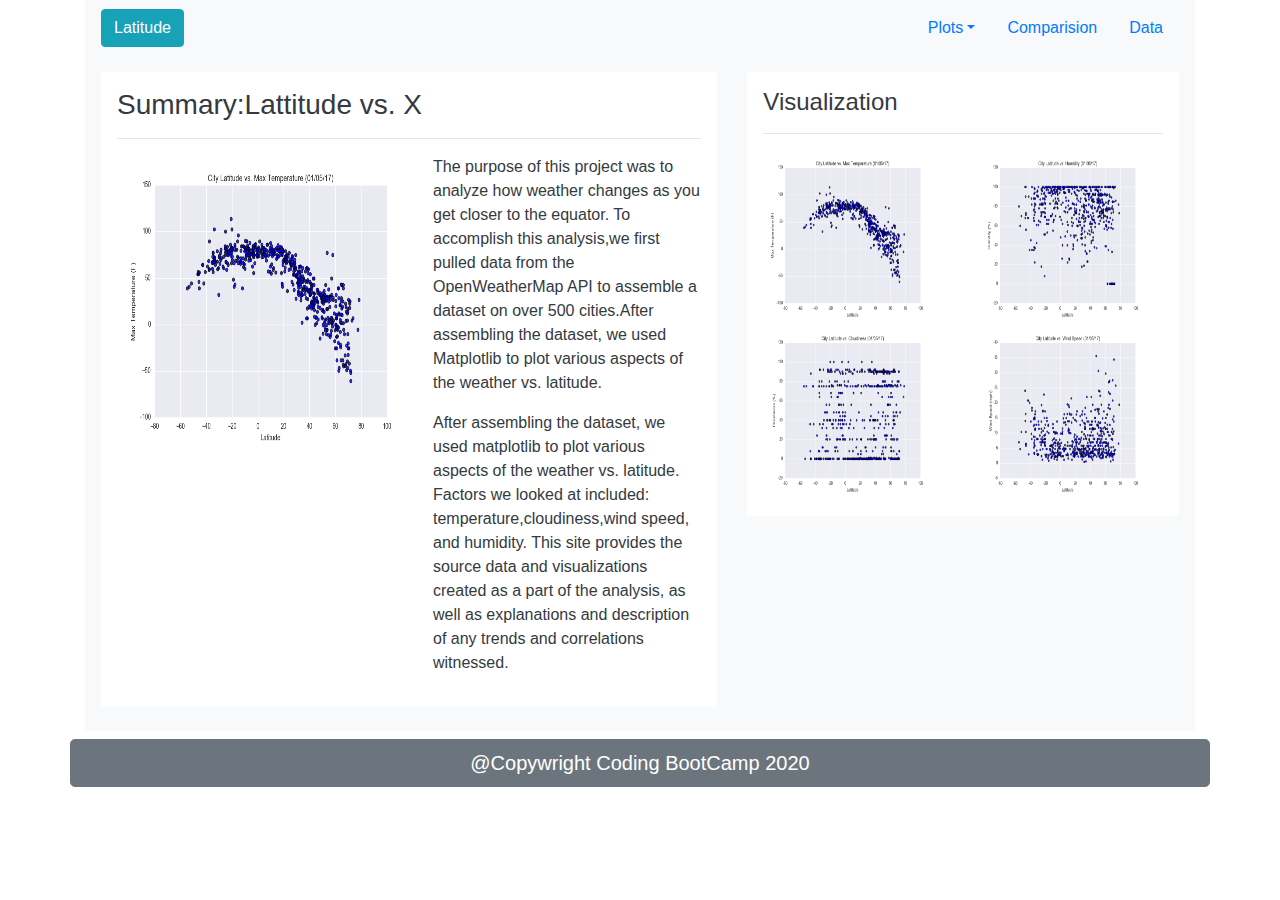
==== WebPages/index.html @ a025f476 "dropdowns working" ====
<!DOCTYPE html>
<html lang="en-us">

<head>
    <meta charset="UTF-8">
    <title>Web Visualization Dashboard</title>
    
    <!-- Bring in our bootstrap stylesheet -->
    <link rel="stylesheet" href="https://stackpath.bootstrapcdn.com/bootstrap/4.3.1/css/bootstrap.min.css" integrity="sha384-ggOyR0iXCbMQv3Xipma34MD+dH/1fQ784/j6cY/iJTQUOhcWr7x9JvoRxT2MZw1T" crossorigin="anonymous">
    
    <!--customised style sheet-->
    <link rel="stylesheet" href="style.css">

</head>
<body>
    <!--creating a layout for the landing page-->
    <div class="container">
        <div class="row">
          <div class="col-sm">
              <!--adding a nav(brand)-->
            <nav class="navbar navbar-light bg-light">
                <button type="button" class="btn btn-info">Latitude</button>
                <!--adding nav content-->
                <!--Dropdown-->
                <ul class="nav nav-pills">
                    <li class="nav-item dropdown">
                      <a class="nav-link dropdown-toggle" data-toggle="dropdown" data-toggle="dropdown" aria-haspopup="true" aria-expanded="false" href="#">Plots</a>
                      <div class="dropdown-menu">
                        <a class="dropdown-item" href="MaxTemperature.html">Max Temperature</a>
                        <a class="dropdown-item" href="Humidity.html">Humidity</a>
                        <a class="dropdown-item" href="Cloudiness.html">Cloudiness</a>
                        <a class="dropdown-item" href="WindSpeed.html">Wind Speed</a>
                      </div>
                    </li>
                    <li class="nav-item">
                      <a class="nav-link" href="Comparision.html">Comparision</a>
                    </li>
                    <li class="nav-item">
                      <a class="nav-link" href="Data.html">Data</a>
                    </li>
                  </ul>                  
              </div>    
            </nav>
        </div>
                
        <div class="p-3 mb-2 bg-light text-dark">
        <div class="row">
           <div class="col-sm-7">
                <div class="p-3 mb-2 bg-white text-dark">
                    <h3>Summary:Lattitude vs. X</h3>
                    <hr>
                    <div class="media">
                        <img src="../Resources/assets/images/Fig1.png" class="align-self-start mr-3" height="300" width="300">
                        <div class="media-body">
                          <!--adding content to the web page-->
                          <p>The purpose of this project was to analyze how weather changes as you get closer to the equator. To accomplish this analysis,we first pulled data from the OpenWeatherMap API to assemble a dataset on over 500 cities.After assembling the dataset, we used Matplotlib to plot various aspects of the weather vs. latitude.</p>
                          <p>After assembling the dataset, we used matplotlib to plot various aspects of the weather vs. latitude. Factors we looked at included: temperature,cloudiness,wind speed, and humidity. This site provides the source data and visualizations created as a part of the analysis, as well as explanations and description of any trends and correlations witnessed.</p>
                        </div>
                      </div>  
                </div>
            </div>            
            <div class="col-sm-5">
                <div class="p-3 mb-2 bg-white text-dark">
                <!--creating the layout-->
                    <h4>Visualization</h4>
                    <hr>
                    <div class="row">
                        <div class="col-sm">
                            <img src="../Resources/assets/images/Fig1.png" height="175" width="175">
                        </div>
                        <div class="col-sm">
                            <img src="../Resources/assets/images/Fig2.png" height="175" width="175">
                        </div>
                    </div>
                    <div class="row">
                        <div class="col-sm">
                            <img src="../Resources/assets/images/Fig3.png" height="175" width="175">
                        </div>
                        <div class="col-sm">
                            <img src="../Resources/assets/images/Fig4.png" height="175" width="175">
                        </div>
                    </div>
                </div>
            </div>
        </div>
        </div>

        <div class="row">
            <button type="button" class="btn btn-secondary btn-lg btn-block">@Copywright Coding BootCamp 2020</button>
        </div>
    </div>
    <script src="https://code.jquery.com/jquery-3.3.1.slim.min.js" integrity="sha384-q8i/X+965DzO0rT7abK41JStQIAqVgRVzpbzo5smXKp4YfRvH+8abtTE1Pi6jizo" crossorigin="anonymous"></script>
    <script src="https://cdnjs.cloudflare.com/ajax/libs/popper.js/1.14.7/umd/popper.min.js" integrity="sha384-UO2eT0CpHqdSJQ6hJty5KVphtPhzWj9WO1clHTMGa3JDZwrnQq4sF86dIHNDz0W1" crossorigin="anonymous"></script>
    <script src="https://stackpath.bootstrapcdn.com/bootstrap/4.3.1/js/bootstrap.min.js" integrity="sha384-JjSmVgyd0p3pXB1rRibZUAYoIIy6OrQ6VrjIEaFf/nJGzIxFDsf4x0xIM+B07jRM" crossorigin="anonymous"></script>
                          
</body>
</html>
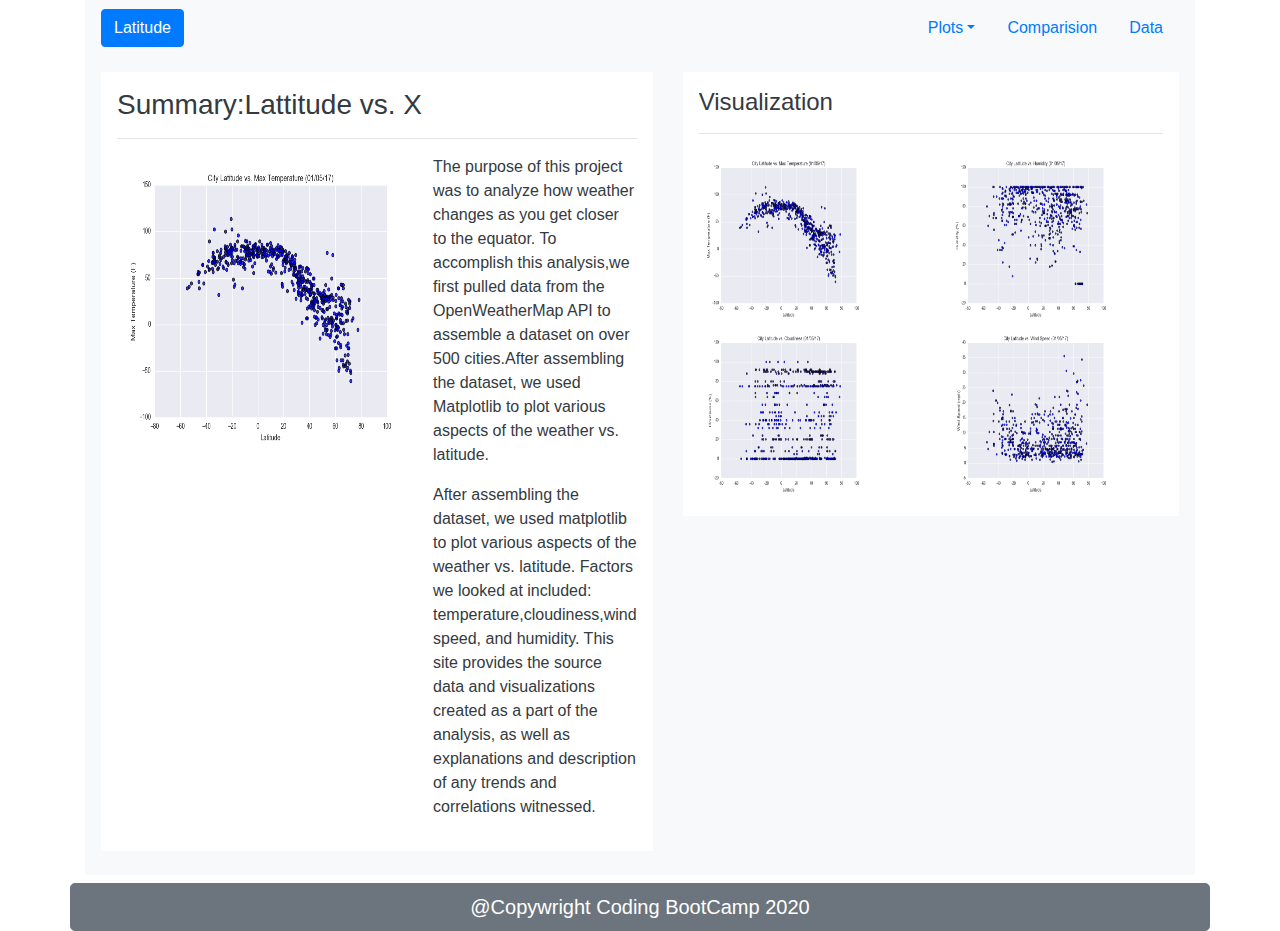
==== commit 9a4076f6: "linking latitude" ====
--- a/WebPages/index.html
+++ b/WebPages/index.html
@@ -17,9 +17,9 @@
     <div class="container">
         <div class="row">
           <div class="col-sm">
-              <!--adding a nav(brand)-->
+            <!--adding a nav(brand)-->
             <nav class="navbar navbar-light bg-light">
-                <button type="button" class="btn btn-info">Latitude</button>
+                <a class="btn btn-primary" href="index.html" role="button">Latitude</a>
                 <!--adding nav content-->
                 <!--Dropdown-->
                 <ul class="nav nav-pills">
@@ -41,13 +41,12 @@
                   </ul>                  
               </div>    
             </nav>
-        </div>
-                
+        </div>        
         <div class="p-3 mb-2 bg-light text-dark">
         <div class="row">
-           <div class="col-sm-7">
+           <div class="col-sm">
                 <div class="p-3 mb-2 bg-white text-dark">
-                    <h3>Summary:Lattitude vs. X</h3>
+                    <h3 class="aquagreen">Summary:Lattitude vs. X</h3>
                     <hr>
                     <div class="media">
                         <img src="../Resources/assets/images/Fig1.png" class="align-self-start mr-3" height="300" width="300">
@@ -59,7 +58,7 @@
                       </div>  
                 </div>
             </div>            
-            <div class="col-sm-5">
+            <div class="col-sm">
                 <div class="p-3 mb-2 bg-white text-dark">
                 <!--creating the layout-->
                     <h4>Visualization</h4>
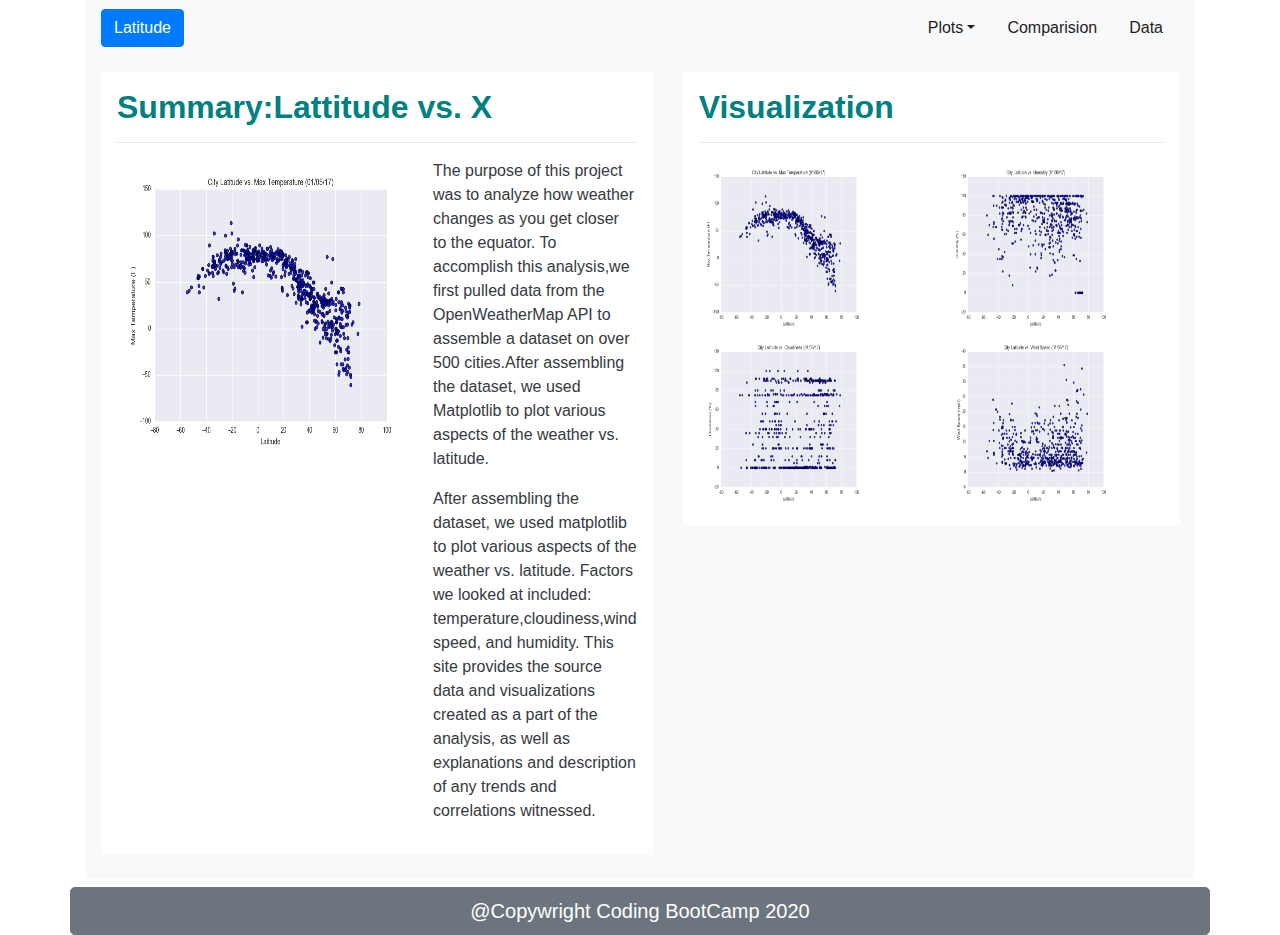
==== commit ec510ea5: "fine tuning" ====
--- a/WebPages/index.html
+++ b/WebPages/index.html
@@ -18,35 +18,35 @@
         <div class="row">
           <div class="col-sm">
             <!--adding a nav(brand)-->
-            <nav class="navbar navbar-light bg-light">
-                <a class="btn btn-primary" href="index.html" role="button">Latitude</a>
-                <!--adding nav content-->
-                <!--Dropdown-->
-                <ul class="nav nav-pills">
-                    <li class="nav-item dropdown">
-                      <a class="nav-link dropdown-toggle" data-toggle="dropdown" data-toggle="dropdown" aria-haspopup="true" aria-expanded="false" href="#">Plots</a>
-                      <div class="dropdown-menu">
-                        <a class="dropdown-item" href="MaxTemperature.html">Max Temperature</a>
-                        <a class="dropdown-item" href="Humidity.html">Humidity</a>
-                        <a class="dropdown-item" href="Cloudiness.html">Cloudiness</a>
-                        <a class="dropdown-item" href="WindSpeed.html">Wind Speed</a>
-                      </div>
-                    </li>
-                    <li class="nav-item">
-                      <a class="nav-link" href="Comparision.html">Comparision</a>
-                    </li>
-                    <li class="nav-item">
-                      <a class="nav-link" href="Data.html">Data</a>
-                    </li>
-                  </ul>                  
-              </div>    
-            </nav>
+                <nav class="navbar navbar-light bg-light">
+                    <a class="btn btn-primary" href="index.html" role="button">Latitude</a>
+                    <!--adding nav content-->
+                    <!--Dropdown-->
+                    <ul class="nav nav-pills">
+                        <li class="nav-item dropdown">
+                            <a class="nav-link dropdown-toggle" data-toggle="dropdown" data-toggle="dropdown" aria-haspopup="true" aria-expanded="false" href="#" id="colornav">Plots</a>
+                            <div class="dropdown-menu">
+                                <a class="dropdown-item" href="MaxTemperature.html">Max Temperature</a>
+                                <a class="dropdown-item" href="Humidity.html">Humidity</a>
+                                <a class="dropdown-item" href="Cloudiness.html">Cloudiness</a>
+                                <a class="dropdown-item" href="WindSpeed.html">Wind Speed</a>
+                            </div>
+                        </li>
+                        <li class="nav-item">
+                            <a class="nav-link" href="Comparision.html" id="colornav">Comparision</a>
+                        </li>
+                        <li class="nav-item">
+                            <a class="nav-link" href="Data.html" id="colornav">Data</a>
+                        </li>
+                    </ul>
+                </nav>                
+         </div>    
         </div>        
         <div class="p-3 mb-2 bg-light text-dark">
         <div class="row">
            <div class="col-sm">
                 <div class="p-3 mb-2 bg-white text-dark">
-                    <h3 class="aquagreen">Summary:Lattitude vs. X</h3>
+                    <h3 id="headings">Summary:Lattitude vs. X</h3>
                     <hr>
                     <div class="media">
                         <img src="../Resources/assets/images/Fig1.png" class="align-self-start mr-3" height="300" width="300">
@@ -61,7 +61,7 @@
             <div class="col-sm">
                 <div class="p-3 mb-2 bg-white text-dark">
                 <!--creating the layout-->
-                    <h4>Visualization</h4>
+                    <h4 id="headings">Visualization</h4>
                     <hr>
                     <div class="row">
                         <div class="col-sm">
@@ -83,14 +83,12 @@
             </div>
         </div>
         </div>
-
         <div class="row">
             <button type="button" class="btn btn-secondary btn-lg btn-block">@Copywright Coding BootCamp 2020</button>
         </div>
     </div>
     <script src="https://code.jquery.com/jquery-3.3.1.slim.min.js" integrity="sha384-q8i/X+965DzO0rT7abK41JStQIAqVgRVzpbzo5smXKp4YfRvH+8abtTE1Pi6jizo" crossorigin="anonymous"></script>
     <script src="https://cdnjs.cloudflare.com/ajax/libs/popper.js/1.14.7/umd/popper.min.js" integrity="sha384-UO2eT0CpHqdSJQ6hJty5KVphtPhzWj9WO1clHTMGa3JDZwrnQq4sF86dIHNDz0W1" crossorigin="anonymous"></script>
-    <script src="https://stackpath.bootstrapcdn.com/bootstrap/4.3.1/js/bootstrap.min.js" integrity="sha384-JjSmVgyd0p3pXB1rRibZUAYoIIy6OrQ6VrjIEaFf/nJGzIxFDsf4x0xIM+B07jRM" crossorigin="anonymous"></script>
-                          
+    <script src="https://stackpath.bootstrapcdn.com/bootstrap/4.3.1/js/bootstrap.min.js" integrity="sha384-JjSmVgyd0p3pXB1rRibZUAYoIIy6OrQ6VrjIEaFf/nJGzIxFDsf4x0xIM+B07jRM" crossorigin="anonymous"></script>                         
 </body>
 </html>
--- a/WebPages/style.css
+++ b/WebPages/style.css
@@ -0,0 +1,48 @@
+#headings{
+    font-family: sans-serif;
+    font-weight: bold;
+    color:teal;
+    font-size: xx-large;
+}
+
+#title{
+    font-family: sans-serif;
+    font-weight: bold;
+    color:teal;
+    font-size: x-large;
+    text-align: center;
+
+}
+
+.center{
+    display: block;
+    margin-left: auto;
+    margin-right: auto;
+    width: 100%;
+    height: 80%;
+  }
+
+#colornav{
+      color: rgb(31, 29, 29);
+  }
+
+#just{
+    text-align: justify;
+    font-family: sans-serif;
+    font-weight: bold;
+    color:teal;
+    font-size: xx-large;
+}
+
+.box {
+    min-height: 50px;
+    padding: 5px;
+    margin: 5px;
+    font-weight: 800;
+    color: #fff;
+  }
+  
+  .skyblue {
+    background: teal;
+  }
+  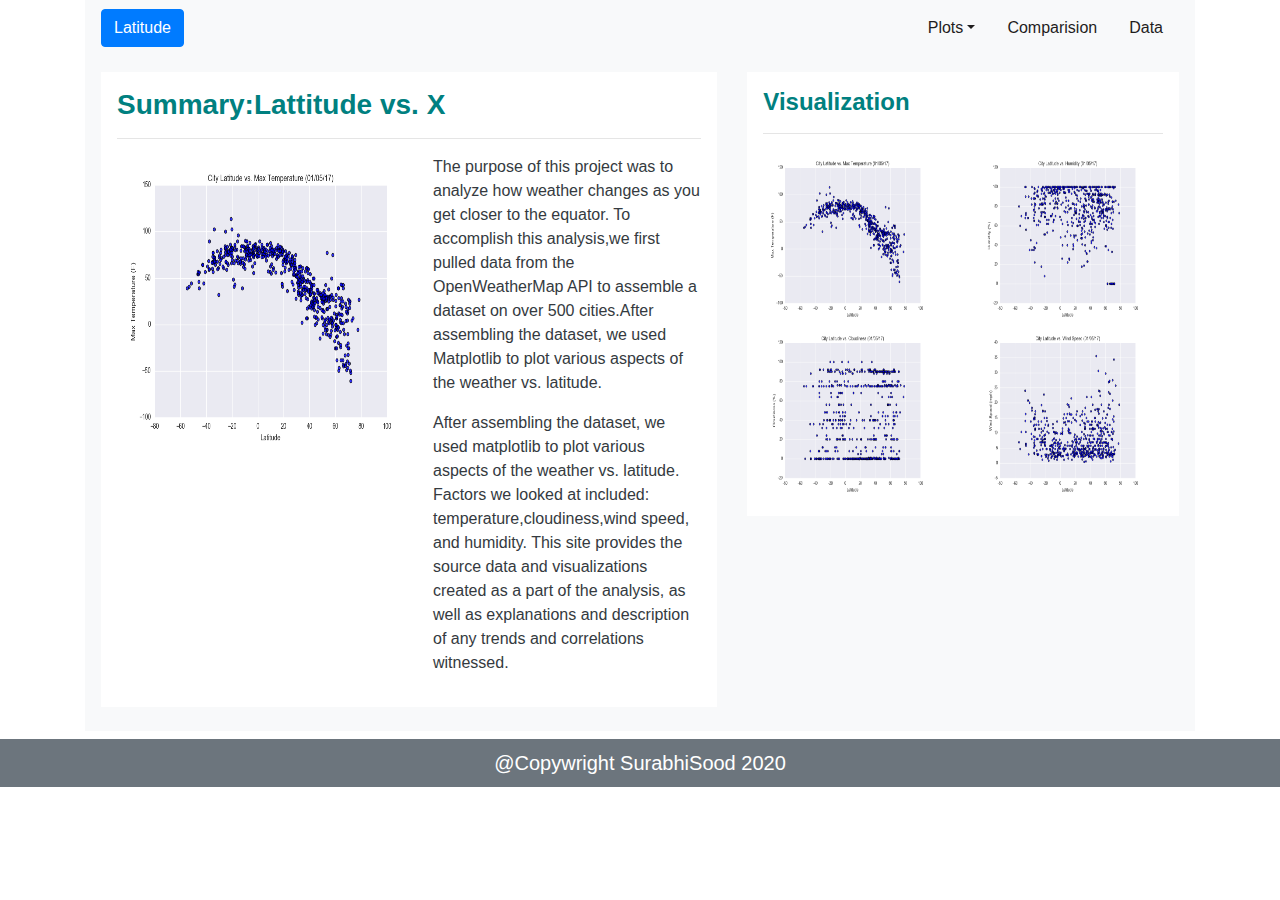
==== commit b8c973ef: "fine tuning" ====
--- a/WebPages/index.html
+++ b/WebPages/index.html
@@ -1,23 +1,24 @@
 <!DOCTYPE html>
 <html lang="en-us">
 
-<head>
-    <meta charset="UTF-8">
-    <title>Web Visualization Dashboard</title>
+    <head>
+        <meta charset="UTF-8">
+        <title>Web Visualization Dashboard</title>
     
-    <!-- Bring in our bootstrap stylesheet -->
-    <link rel="stylesheet" href="https://stackpath.bootstrapcdn.com/bootstrap/4.3.1/css/bootstrap.min.css" integrity="sha384-ggOyR0iXCbMQv3Xipma34MD+dH/1fQ784/j6cY/iJTQUOhcWr7x9JvoRxT2MZw1T" crossorigin="anonymous">
+        <!-- Bring in our bootstrap stylesheet -->
+        <link rel="stylesheet" href="https://stackpath.bootstrapcdn.com/bootstrap/4.3.1/css/bootstrap.min.css" integrity="sha384-ggOyR0iXCbMQv3Xipma34MD+dH/1fQ784/j6cY/iJTQUOhcWr7x9JvoRxT2MZw1T" crossorigin="anonymous">
     
-    <!--customised style sheet-->
-    <link rel="stylesheet" href="style.css">
+        <!--customised style sheet-->
+        <link rel="stylesheet" href="style.css">
 
-</head>
-<body>
-    <!--creating a layout for the landing page-->
-    <div class="container">
-        <div class="row">
-          <div class="col-sm">
-            <!--adding a nav(brand)-->
+    </head>
+    
+    <body>
+        <div class="container">
+            <!--Navigation Bar-->
+            <div class="row">
+                <div class="col-sm">
+                <!--adding a NavBrand)-->
                 <nav class="navbar navbar-light bg-light">
                     <a class="btn btn-primary" href="index.html" role="button">Latitude</a>
                     <!--adding nav content-->
@@ -39,56 +40,72 @@
                             <a class="nav-link" href="Data.html" id="colornav">Data</a>
                         </li>
                     </ul>
-                </nav>                
-         </div>    
-        </div>        
-        <div class="p-3 mb-2 bg-light text-dark">
-        <div class="row">
-           <div class="col-sm">
-                <div class="p-3 mb-2 bg-white text-dark">
-                    <h3 id="headings">Summary:Lattitude vs. X</h3>
-                    <hr>
-                    <div class="media">
-                        <img src="../Resources/assets/images/Fig1.png" class="align-self-start mr-3" height="300" width="300">
-                        <div class="media-body">
-                          <!--adding content to the web page-->
-                          <p>The purpose of this project was to analyze how weather changes as you get closer to the equator. To accomplish this analysis,we first pulled data from the OpenWeatherMap API to assemble a dataset on over 500 cities.After assembling the dataset, we used Matplotlib to plot various aspects of the weather vs. latitude.</p>
-                          <p>After assembling the dataset, we used matplotlib to plot various aspects of the weather vs. latitude. Factors we looked at included: temperature,cloudiness,wind speed, and humidity. This site provides the source data and visualizations created as a part of the analysis, as well as explanations and description of any trends and correlations witnessed.</p>
+                </nav>  
+                </div>
+            </div>
+            <!--body of the webpage-->
+            <!--Column 1-->
+            <div class="p-3 mb-2 bg-light text-dark">
+                <div class="row">
+                    <div class="col-lg-7 col-md-12">
+                        <div class="p-3 mb-2 bg-white text-dark">
+                            <h3 id="headings">Summary:Lattitude vs. X</h3>
+                            <hr>
+                            <div class="media">
+                                <img src="../Resources/assets/images/Fig1.png" class="align-self-start mr-3" height="300" width="300">
+                                    <div class="media-body">
+                                        <!--adding content-->
+                                        <p>The purpose of this project was to analyze how weather changes as you get closer to the equator. To accomplish this analysis,we first pulled data from the OpenWeatherMap API to assemble a dataset on over 500 cities.After assembling the dataset, we used Matplotlib to plot various aspects of the weather vs. latitude.</p>
+                                        <p>After assembling the dataset, we used matplotlib to plot various aspects of the weather vs. latitude. Factors we looked at included: temperature,cloudiness,wind speed, and humidity. This site provides the source data and visualizations created as a part of the analysis, as well as explanations and description of any trends and correlations witnessed.</p>
+                                    </div>
+                            </div>
                         </div>
-                      </div>  
-                </div>
-            </div>            
-            <div class="col-sm">
-                <div class="p-3 mb-2 bg-white text-dark">
-                <!--creating the layout-->
-                    <h4 id="headings">Visualization</h4>
-                    <hr>
-                    <div class="row">
-                        <div class="col-sm">
-                            <img src="../Resources/assets/images/Fig1.png" height="175" width="175">
-                        </div>
-                        <div class="col-sm">
-                            <img src="../Resources/assets/images/Fig2.png" height="175" width="175">
-                        </div>
-                    </div>
-                    <div class="row">
-                        <div class="col-sm">
-                            <img src="../Resources/assets/images/Fig3.png" height="175" width="175">
-                        </div>
-                        <div class="col-sm">
-                            <img src="../Resources/assets/images/Fig4.png" height="175" width="175">
+                    </div>              
+                    <div class="col-lg-5 col-md-12">
+                        <div class="p-3 mb-2 bg-white text-dark">
+                        <!--Column 2-->
+                            <h4 id="headings">Visualization</h4>
+                            <hr>
+
+                            <div class="row">
+                                <div class="col-sm">
+                                    <a href="MaxTemperature.html">
+                                    <img src="../Resources/assets/images/Fig1.png" height="175" width="175">
+                                    </a>
+                                </div>
+                                <div class="col-sm">
+                                    <a href="Humidity.html">
+                                    <img src="../Resources/assets/images/Fig2.png" height="175" width="175">
+                                    </a>
+                                </div>
+                            </div>
+                            
+                            <div class="row">
+                                <div class="col-sm">
+                                    <a href="Cloudiness.html">
+                                    <img src="../Resources/assets/images/Fig3.png" height="175" width="175">
+                                    </a>
+                                </div>
+                                <div class="col-sm">
+                                    <a href="WindSpeed.html">
+                                    <img src="../Resources/assets/images/Fig4.png" height="175" width="175">
+                                    </a>
+                                </div>
+                            </div>
                         </div>
                     </div>
                 </div>
             </div>
         </div>
+
+        <div class="row">
+            <button type="button" class="btn btn-secondary btn-lg btn-block">@Copywright SurabhiSood 2020</button>
         </div>
-        <div class="row">
-            <button type="button" class="btn btn-secondary btn-lg btn-block">@Copywright Coding BootCamp 2020</button>
-        </div>
-    </div>
+
+    <!--Bootstrap JS-->
     <script src="https://code.jquery.com/jquery-3.3.1.slim.min.js" integrity="sha384-q8i/X+965DzO0rT7abK41JStQIAqVgRVzpbzo5smXKp4YfRvH+8abtTE1Pi6jizo" crossorigin="anonymous"></script>
     <script src="https://cdnjs.cloudflare.com/ajax/libs/popper.js/1.14.7/umd/popper.min.js" integrity="sha384-UO2eT0CpHqdSJQ6hJty5KVphtPhzWj9WO1clHTMGa3JDZwrnQq4sF86dIHNDz0W1" crossorigin="anonymous"></script>
     <script src="https://stackpath.bootstrapcdn.com/bootstrap/4.3.1/js/bootstrap.min.js" integrity="sha384-JjSmVgyd0p3pXB1rRibZUAYoIIy6OrQ6VrjIEaFf/nJGzIxFDsf4x0xIM+B07jRM" crossorigin="anonymous"></script>                         
-</body>
+    
+    </body>
 </html>
--- a/WebPages/style.css
+++ b/WebPages/style.css
@@ -2,7 +2,6 @@
     font-family: sans-serif;
     font-weight: bold;
     color:teal;
-    font-size: xx-large;
 }
 
 #title{
@@ -26,14 +25,6 @@
       color: rgb(31, 29, 29);
   }
 
-#just{
-    text-align: justify;
-    font-family: sans-serif;
-    font-weight: bold;
-    color:teal;
-    font-size: xx-large;
-}
-
 .box {
     min-height: 50px;
     padding: 5px;
@@ -45,4 +36,25 @@
   .skyblue {
     background: teal;
   }
+
+  /* Media Queries */
+@media(max-width: 992px){
+  .navbar-expand-lg{
+  background-color: #0BADA6;
+  }
+  
+  .navbar-brand{
+      padding: 10px;
+  }
+  
+  button{
+      margin-right: 30px; 
+  }
+  button:focus {
+  
+      outline: 1px dotted;
+      outline: 5px auto -webkit-focusring-color;
+      
+      }
+  }
   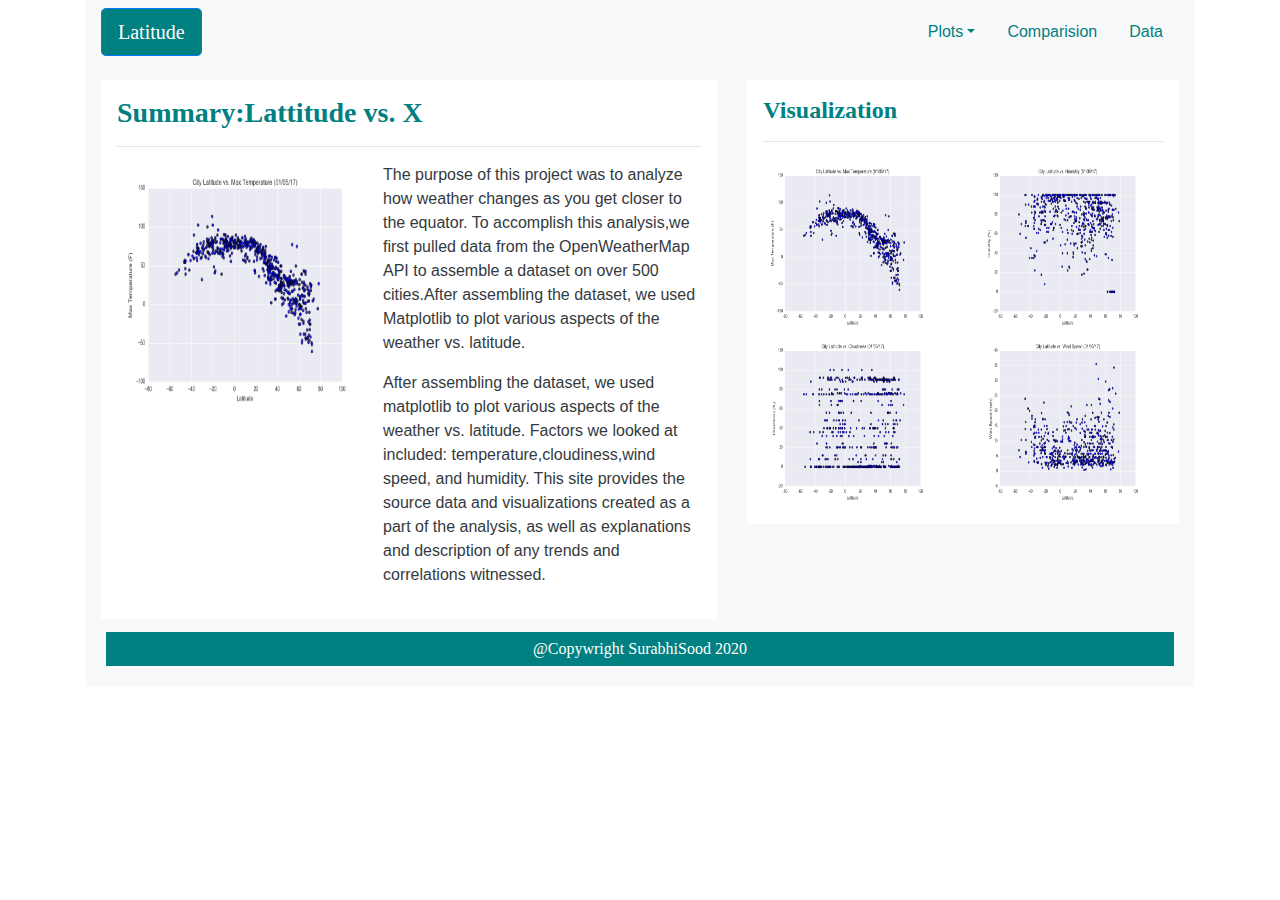
==== commit f5b65b33: "footer" ====
--- a/WebPages/index.html
+++ b/WebPages/index.html
@@ -12,15 +12,14 @@
         <link rel="stylesheet" href="style.css">
 
     </head>
-    
     <body>
         <div class="container">
             <!--Navigation Bar-->
             <div class="row">
-                <div class="col-sm">
+                <div class="col-md col-sm">
                 <!--adding a NavBrand)-->
                 <nav class="navbar navbar-light bg-light">
-                    <a class="btn btn-primary" href="index.html" role="button">Latitude</a>
+                    <a class="btn btn-primary btn-lg" href="index.html" role="button">Latitude</a>
                     <!--adding nav content-->
                     <!--Dropdown-->
                     <ul class="nav nav-pills">
@@ -47,12 +46,12 @@
             <!--Column 1-->
             <div class="p-3 mb-2 bg-light text-dark">
                 <div class="row">
-                    <div class="col-lg-7 col-md-12">
+                    <div class="col-md-7 col-sm">
                         <div class="p-3 mb-2 bg-white text-dark">
                             <h3 id="headings">Summary:Lattitude vs. X</h3>
                             <hr>
                             <div class="media">
-                                <img src="../Resources/assets/images/Fig1.png" class="align-self-start mr-3" height="300" width="300">
+                                <img src="../Resources/assets/images/Fig1.png" class="align-self-start mr-3" height="250" width="250">
                                     <div class="media-body">
                                         <!--adding content-->
                                         <p>The purpose of this project was to analyze how weather changes as you get closer to the equator. To accomplish this analysis,we first pulled data from the OpenWeatherMap API to assemble a dataset on over 500 cities.After assembling the dataset, we used Matplotlib to plot various aspects of the weather vs. latitude.</p>
@@ -61,19 +60,19 @@
                             </div>
                         </div>
                     </div>              
-                    <div class="col-lg-5 col-md-12">
+                    <div class="col-md-5 col-sm">
                         <div class="p-3 mb-2 bg-white text-dark">
                         <!--Column 2-->
                             <h4 id="headings">Visualization</h4>
                             <hr>
 
                             <div class="row">
-                                <div class="col-sm">
+                                <div class="col-md col-sm">
                                     <a href="MaxTemperature.html">
                                     <img src="../Resources/assets/images/Fig1.png" height="175" width="175">
                                     </a>
                                 </div>
-                                <div class="col-sm">
+                                <div class="col-md col-sm">
                                     <a href="Humidity.html">
                                     <img src="../Resources/assets/images/Fig2.png" height="175" width="175">
                                     </a>
@@ -81,12 +80,12 @@
                             </div>
                             
                             <div class="row">
-                                <div class="col-sm">
+                                <div class="col-md col-sm">
                                     <a href="Cloudiness.html">
                                     <img src="../Resources/assets/images/Fig3.png" height="175" width="175">
                                     </a>
                                 </div>
-                                <div class="col-sm">
+                                <div class="col-md col-sm">
                                     <a href="WindSpeed.html">
                                     <img src="../Resources/assets/images/Fig4.png" height="175" width="175">
                                     </a>
@@ -95,13 +94,9 @@
                         </div>
                     </div>
                 </div>
+                <div class="box">@Copywright SurabhiSood 2020</div>
             </div>
-        </div>
-
-        <div class="row">
-            <button type="button" class="btn btn-secondary btn-lg btn-block">@Copywright SurabhiSood 2020</button>
-        </div>
-
+        </div>  
     <!--Bootstrap JS-->
     <script src="https://code.jquery.com/jquery-3.3.1.slim.min.js" integrity="sha384-q8i/X+965DzO0rT7abK41JStQIAqVgRVzpbzo5smXKp4YfRvH+8abtTE1Pi6jizo" crossorigin="anonymous"></script>
     <script src="https://cdnjs.cloudflare.com/ajax/libs/popper.js/1.14.7/umd/popper.min.js" integrity="sha384-UO2eT0CpHqdSJQ6hJty5KVphtPhzWj9WO1clHTMGa3JDZwrnQq4sF86dIHNDz0W1" crossorigin="anonymous"></script>
--- a/WebPages/style.css
+++ b/WebPages/style.css
@@ -1,7 +1,13 @@
 #headings{
-    font-family: sans-serif;
+    font-family: Georgia, 'Times New Roman', Times, serif;
     font-weight: bold;
     color:teal;
+}
+
+.btn-primary{
+    background-color:teal;
+    color: white;
+    font-family: Georgia, 'Times New Roman', Times, serif;
 }
 
 #title{
@@ -10,7 +16,10 @@
     color:teal;
     font-size: x-large;
     text-align: center;
+}
 
+#colornav{
+  color:teal;
 }
 
 .center{
@@ -21,40 +30,25 @@
     height: 80%;
   }
 
-#colornav{
-      color: rgb(31, 29, 29);
-  }
-
 .box {
-    min-height: 50px;
+    min-height: 15px;
+    max-width: 20;
     padding: 5px;
     margin: 5px;
-    font-weight: 800;
-    color: #fff;
-  }
-  
-  .skyblue {
-    background: teal;
-  }
+    font-family: 'Times New Roman', Times, serif;
+    background-color: teal;
+    color: white;
+    text-align: center;
+}
 
-  /* Media Queries */
-@media(max-width: 992px){
-  .navbar-expand-lg{
-  background-color: #0BADA6;
-  }
-  
-  .navbar-brand{
-      padding: 10px;
-  }
-  
-  button{
-      margin-right: 30px; 
-  }
-  button:focus {
-  
-      outline: 1px dotted;
-      outline: 5px auto -webkit-focusring-color;
-      
-      }
-  }
-  +@media screen and (min-width: 910px)
+.nav-primary 
+{
+  float: right;
+  clear: none;
+}
+
+@media screen and (min-width: 640px)
+.nav-primary, .nav-primary ul {
+    float: left;
+}
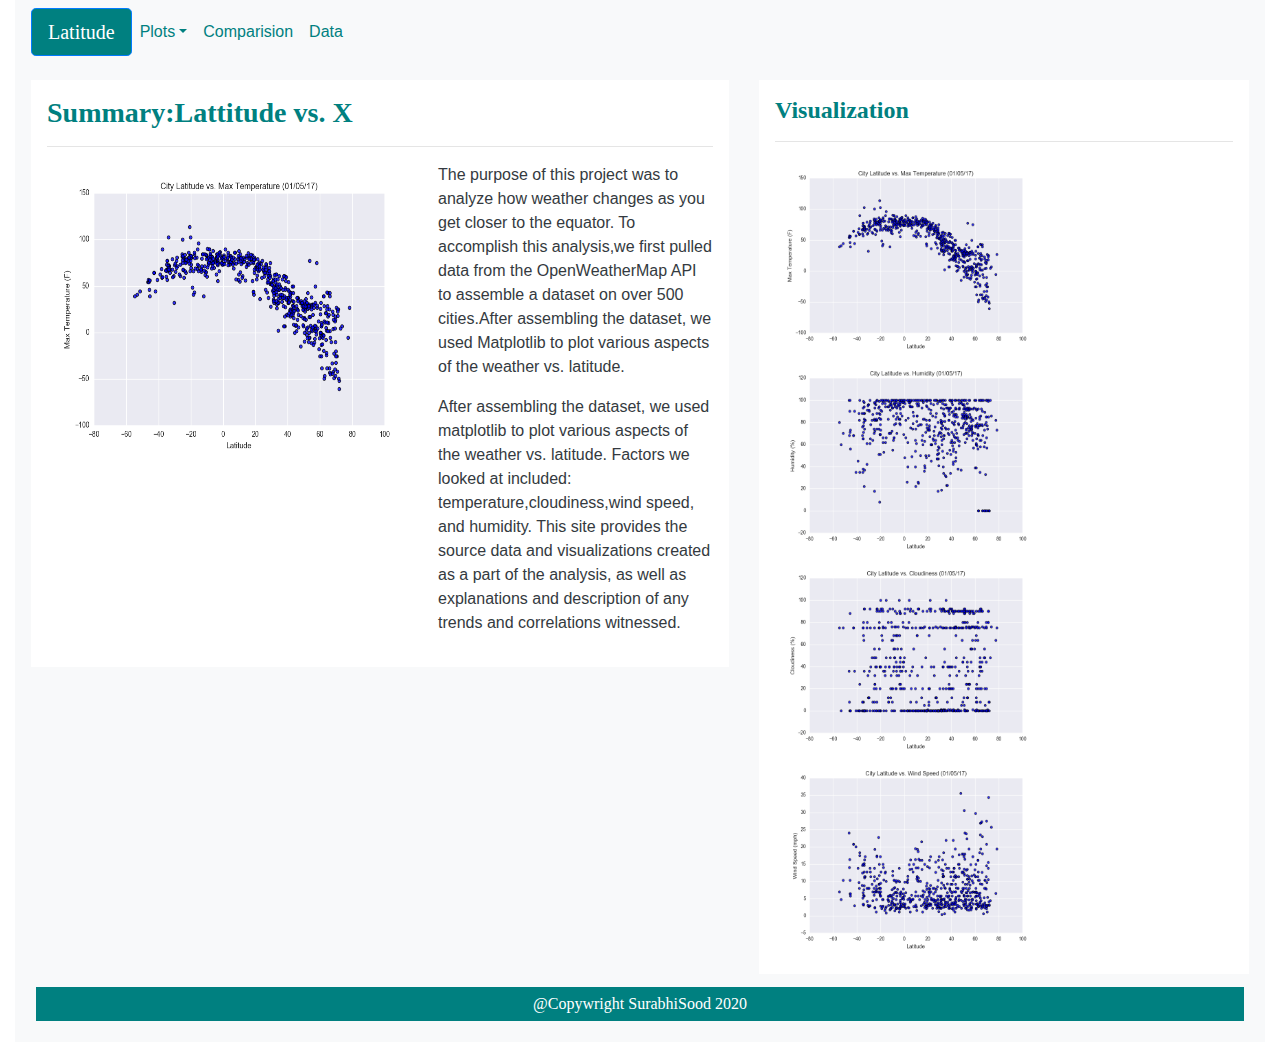
==== commit 4be6f5b9: "final comit" ====
--- a/WebPages/index.html
+++ b/WebPages/index.html
@@ -13,16 +13,20 @@
 
     </head>
     <body>
-        <div class="container">
+        <div class="container-fluid">
             <!--Navigation Bar-->
             <div class="row">
-                <div class="col-md col-sm">
+                <div class="col-md">
                 <!--adding a NavBrand)-->
-                <nav class="navbar navbar-light bg-light">
+                <nav class="navbar navbar-expand-lg navbar-light bg-light">
                     <a class="btn btn-primary btn-lg" href="index.html" role="button">Latitude</a>
                     <!--adding nav content-->
                     <!--Dropdown-->
-                    <ul class="nav nav-pills">
+                    <button class="navbar-toggler" type="button" data-toggle="collapse" data-target="#navbarTogglerDemo02" aria-controls="navbarTogglerDemo02" aria-expanded="false" aria-label="Toggle navigation">
+                        <span class="navbar-toggler-icon"></span>
+                    </button>
+                    <div class="collapse navbar-collapse" id="navbarTogglerDemo02">
+                    <ul class="navbar-nav mr-auto mt-2 mt-lg-0">
                         <li class="nav-item dropdown">
                             <a class="nav-link dropdown-toggle" data-toggle="dropdown" data-toggle="dropdown" aria-haspopup="true" aria-expanded="false" href="#" id="colornav">Plots</a>
                             <div class="dropdown-menu">
@@ -39,6 +43,7 @@
                             <a class="nav-link" href="Data.html" id="colornav">Data</a>
                         </li>
                     </ul>
+                    </div>
                 </nav>  
                 </div>
             </div>
@@ -46,12 +51,12 @@
             <!--Column 1-->
             <div class="p-3 mb-2 bg-light text-dark">
                 <div class="row">
-                    <div class="col-md-7 col-sm">
+                    <div class="col-md-7">
                         <div class="p-3 mb-2 bg-white text-dark">
                             <h3 id="headings">Summary:Lattitude vs. X</h3>
                             <hr>
                             <div class="media">
-                                <img src="../Resources/assets/images/Fig1.png" class="align-self-start mr-3" height="250" width="250">
+                                <img src="../Resources/assets/images/Fig1.png" class="align-self-start mr-3" height="300" width="375">
                                     <div class="media-body">
                                         <!--adding content-->
                                         <p>The purpose of this project was to analyze how weather changes as you get closer to the equator. To accomplish this analysis,we first pulled data from the OpenWeatherMap API to assemble a dataset on over 500 cities.After assembling the dataset, we used Matplotlib to plot various aspects of the weather vs. latitude.</p>
@@ -60,34 +65,34 @@
                             </div>
                         </div>
                     </div>              
-                    <div class="col-md-5 col-sm">
+                    <div class="col-md-5">
                         <div class="p-3 mb-2 bg-white text-dark">
                         <!--Column 2-->
                             <h4 id="headings">Visualization</h4>
                             <hr>
-
+                            
                             <div class="row">
-                                <div class="col-md col-sm">
+                                <div class="col-sm">
                                     <a href="MaxTemperature.html">
-                                    <img src="../Resources/assets/images/Fig1.png" height="175" width="175">
+                                    <img src="../Resources/assets/images/Fig1.png" height="200" width="275">
                                     </a>
                                 </div>
-                                <div class="col-md col-sm">
+                                <div class="col-sm">
                                     <a href="Humidity.html">
-                                    <img src="../Resources/assets/images/Fig2.png" height="175" width="175">
+                                    <img src="../Resources/assets/images/Fig2.png" height="200" width="275">
                                     </a>
                                 </div>
                             </div>
                             
                             <div class="row">
-                                <div class="col-md col-sm">
+                                <div class="col-sm">
                                     <a href="Cloudiness.html">
-                                    <img src="../Resources/assets/images/Fig3.png" height="175" width="175">
+                                    <img src="../Resources/assets/images/Fig3.png" height="200" width="275">
                                     </a>
                                 </div>
-                                <div class="col-md col-sm">
+                                <div class="col-sm">
                                     <a href="WindSpeed.html">
-                                    <img src="../Resources/assets/images/Fig4.png" height="175" width="175">
+                                    <img src="../Resources/assets/images/Fig4.png" height="200" width="275">
                                     </a>
                                 </div>
                             </div>
--- a/WebPages/style.css
+++ b/WebPages/style.css
@@ -22,6 +22,10 @@
   color:teal;
 }
 
+#navjustify{
+    text-align: left;
+}
+
 .center{
     display: block;
     margin-left: auto;
@@ -41,14 +45,3 @@
     text-align: center;
 }
 
-@media screen and (min-width: 910px)
-.nav-primary 
-{
-  float: right;
-  clear: none;
-}
-
-@media screen and (min-width: 640px)
-.nav-primary, .nav-primary ul {
-    float: left;
-}
